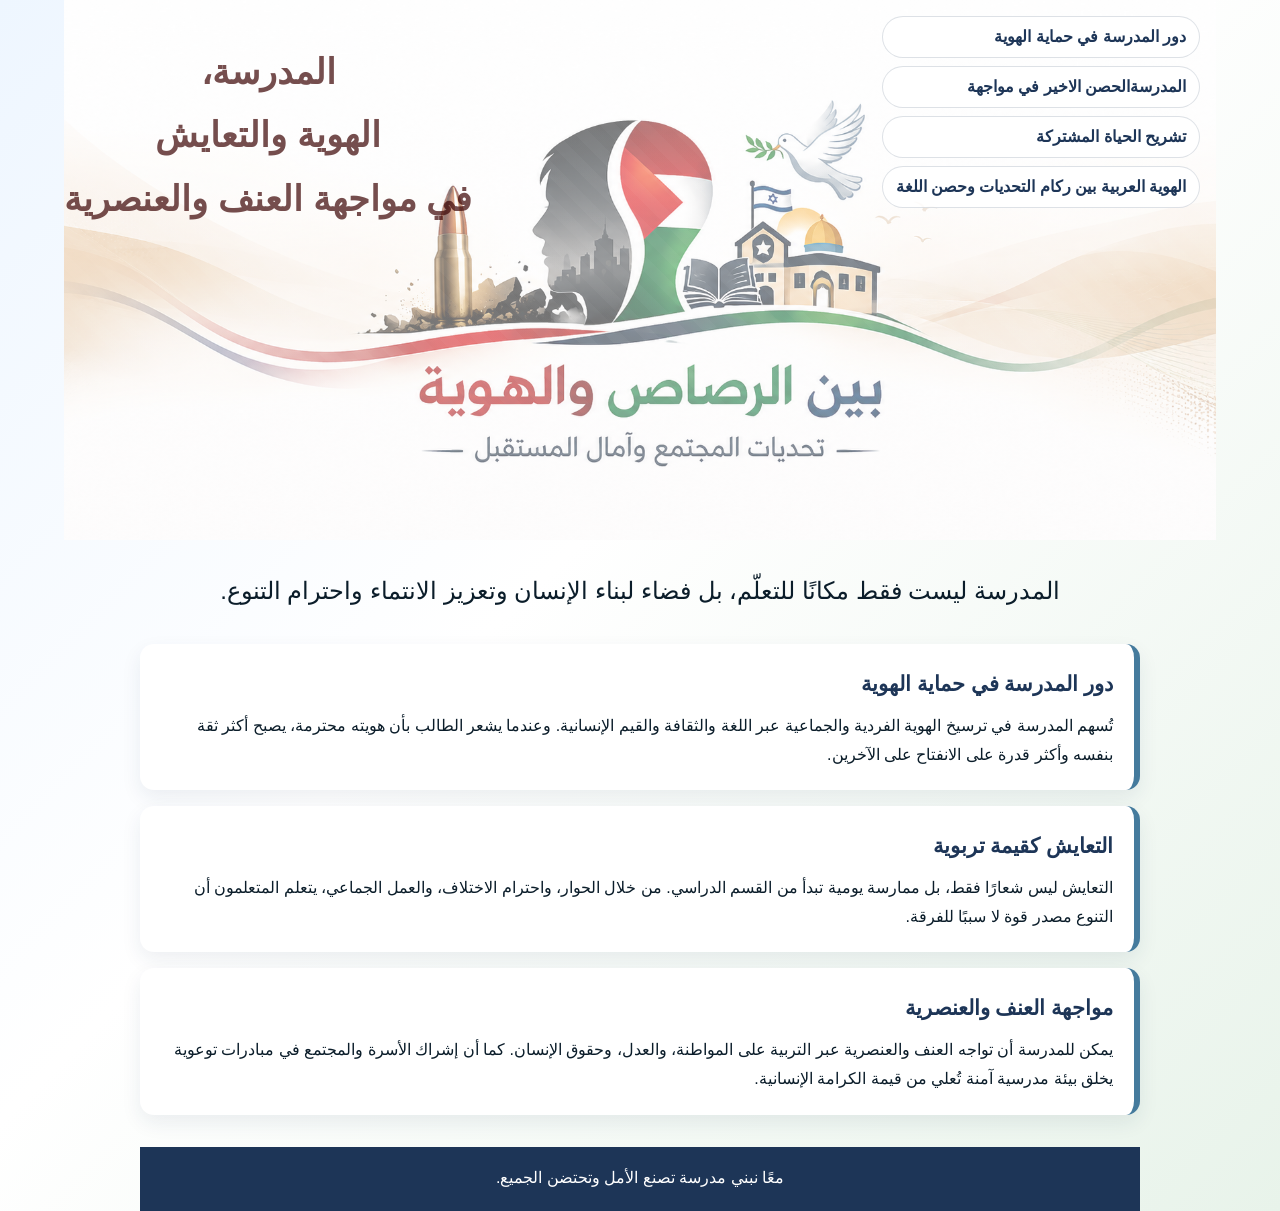
==== index.html @ 8325936c "Init" ====
<!DOCTYPE html>
<html lang="ar" dir="rtl">
<head>
  <meta charset="UTF-8" />
  <meta name="viewport" content="width=device-width, initial-scale=1.0" />
  <title>The school, identity and coexistence in the face of violence and racism</title>
  <link rel="stylesheet" href="style.css" />
</head>
<body>
  <header class="hero">
    <div class="overlay"></div>
    <nav class="header-links" aria-label="روابط الصور">
      <a class="image-link-btn" href="img/1.jpeg" target="_blank" rel="noopener noreferrer">
        <span class="icon">دور المدرسة في حماية الهوية</span>
      </a>
      <a class="image-link-btn" href="img/2.jpeg" >
        <span class="icon">المدرسةالحصن الاخير في مواجهة</span>
      
      </a>
      <a class="image-link-btn" href="img/3.jpeg" target="_blank" rel="noopener noreferrer">
        <span class="icon">تشريح الحياة المشتركة</span>
     
      </a>
      <a class="image-link-btn" href="img/4.jpeg" target="_blank" rel="noopener noreferrer">
        <span class="icon">الهوية العربية بين ركام التحديات وحصن اللغة</span>
       
      </a>
    </nav>
    <div class="hero-content">
   <!--   <h1 style="font-size: 2.2rem;">المدرسة، الهوية والتعايش في مواجهة العنف والعنصرية</h1> -->
     
    <!--  <button id="learnMoreBtn">اعرف المزيد</button> -->
    </div>
    <p style="text-align: center;font-size: 2.2rem;">
      <h1 style="font-size: 2.2rem;">المدرسة،<br> الهوية والتعايش <br>في مواجهة العنف والعنصرية</h1>
     </p>
     
  </header>
  <br>
  <p style="text-align: center;font-size: 1.5rem;"> المدرسة ليست فقط مكانًا للتعلّم، بل فضاء لبناء الإنسان وتعزيز الانتماء واحترام التنوع.
 </p>
  <main class="container">
    <section class="card">
      <h2>دور المدرسة في حماية الهوية</h2>
      <p>
      
        تُسهم المدرسة في ترسيخ الهوية الفردية والجماعية عبر اللغة والثقافة والقيم الإنسانية.
        وعندما يشعر الطالب بأن هويته محترمة، يصبح أكثر ثقة بنفسه وأكثر قدرة على الانفتاح على الآخرين.
      </p>
    </section>

    <section class="card">
      <h2>التعايش كقيمة تربوية</h2>
      <p>
        التعايش ليس شعارًا فقط، بل ممارسة يومية تبدأ من القسم الدراسي. من خلال الحوار،
        واحترام الاختلاف، والعمل الجماعي، يتعلم المتعلمون أن التنوع مصدر قوة لا سببًا للفرقة.
      </p>
    </section>

    <section class="card">
      <h2>مواجهة العنف والعنصرية</h2>
      <p>
        يمكن للمدرسة أن تواجه العنف والعنصرية عبر التربية على المواطنة، والعدل، وحقوق الإنسان.
        كما أن إشراك الأسرة والمجتمع في مبادرات توعوية يخلق بيئة مدرسية آمنة تُعلي من قيمة الكرامة الإنسانية.
      </p>
    </section>

    <section id="moreInfo" class="card hidden">
      <h2>رسالة أساسية</h2>
      <p>
        حين تتحد المدرسة والأسرة والمجتمع حول قيم الاحترام والمساواة، يصبح التعليم أداة حقيقية
        لبناء مستقبل يسوده السلام والتعايش، بعيدًا عن كل أشكال العنف والتمييز.
      </p>
    </section>
  </main>

  <footer>
    <p>معًا نبني مدرسة تصنع الأمل وتحتضن الجميع.</p>
  </footer>

  <script src="script.js"></script>
</body>
</html>
---- style.css ----
:root {
  --primary: #1d3557;
  --secondary: #457b9d;
  --accent: #e63946;
  --light: #f1faee;
  --text: #0b1d2a;
}

* {
  box-sizing: border-box;
  margin: 0;
  padding: 0;
}

body {
  font-family: "Tahoma", "Arial", sans-serif;
  line-height: 1.8;
  color: var(--text);
  background: linear-gradient(135deg, #eef6ff, #ffffff 45%, #e8f3ea);
}

.hero {
  position: relative;
  width: 90%;
  min-height: 60vh;
  display: flex;
  align-items: flex-start;
  justify-content: center;
  padding-top: 2.5rem;
  text-align: center;
  color: #3c0404;
  background:
    linear-gradient(rgba(255, 255, 255, 0.45), rgba(252, 250, 250, 0.45)),
    url("img/header.png") center/cover no-repeat;
  background-size: cover;
  background-position: center;
  background-repeat: no-repeat;
  margin: 0 auto;
  overflow: hidden;
}

.header-links {
  position: absolute;
  top: 1rem;
  right: 1rem;
  z-index: 2;
  display: flex;
  flex-direction: column;
  gap: 0.5rem;
}

.image-link-btn {
  display: inline-flex;
  align-items: center;
  gap: 0.4rem;
  text-decoration: none;
  background: rgba(255, 255, 255, 0.86);
  color: #1d3557;
  border: 1px solid rgba(29, 53, 87, 0.15);
  border-radius: 900px;
  padding: 0.35rem 0.8rem;
  font-size: 0.92rem;
  font-weight: 700;
  transition: transform 0.2s ease, background-color 0.2s ease;
}

.image-link-btn:hover {
  background: #ffffff;
  transform: translateY(-1px);
}

.image-link-btn .icon {
  font-size: 1rem;
}

.overlay {
  position: absolute;
  inset: 0;
  background: repeating-linear-gradient(
    45deg,
    rgba(255, 255, 255, 0.04),
    rgba(255, 255, 255, 0.04) 12px,
    rgba(255, 255, 255, 0.01) 12px,
    rgba(255, 255, 255, 0.01) 24px
  );
}

.hero-content {
  position: relative;
  z-index: 1;
  max-width: 800px;
  padding: 2rem;
  margin: 0 auto;
  text-align: center;
}

.hero h1 {
  font-size: clamp(2.21rem, 3.9vw, 3.38rem);
  margin-bottom: 1rem;
  opacity: 0.7;
}

.hero p {
  font-size: 1.1rem;
  margin-bottom: 1.3rem;
}

button {
  background: var(--accent);
  color: #fff;
  border: none;
  padding: 0.8rem 1.5rem;
  border-radius: 10px;
  font-size: 1rem;
  cursor: pointer;
  transition: transform 0.2s ease, background 0.2s ease;
}

button:hover {
  background: #c52b36;
  transform: translateY(-1px);
}

.container {
  width: 90%;
  max-width: 1000px;
  margin: 2rem auto;
  display: grid;
  gap: 1rem;
}

.card {
  background: #fff;
  border-right: 6px solid var(--secondary);
  border-radius: 14px;
  padding: 1.3rem;
  box-shadow: 0 8px 20px rgba(29, 53, 87, 0.08);
}

.card h2 {
  color: var(--primary);
  margin-bottom: 0.6rem;
  font-size: 1.3rem;
}

.hidden {
  display: none;
}

footer {
  width: 90%;
  max-width: 1000px;
  text-align: center;
  padding: 1.1rem;
  color: #fff;
  background: var(--primary);
  margin: 1.5rem auto 0;
}
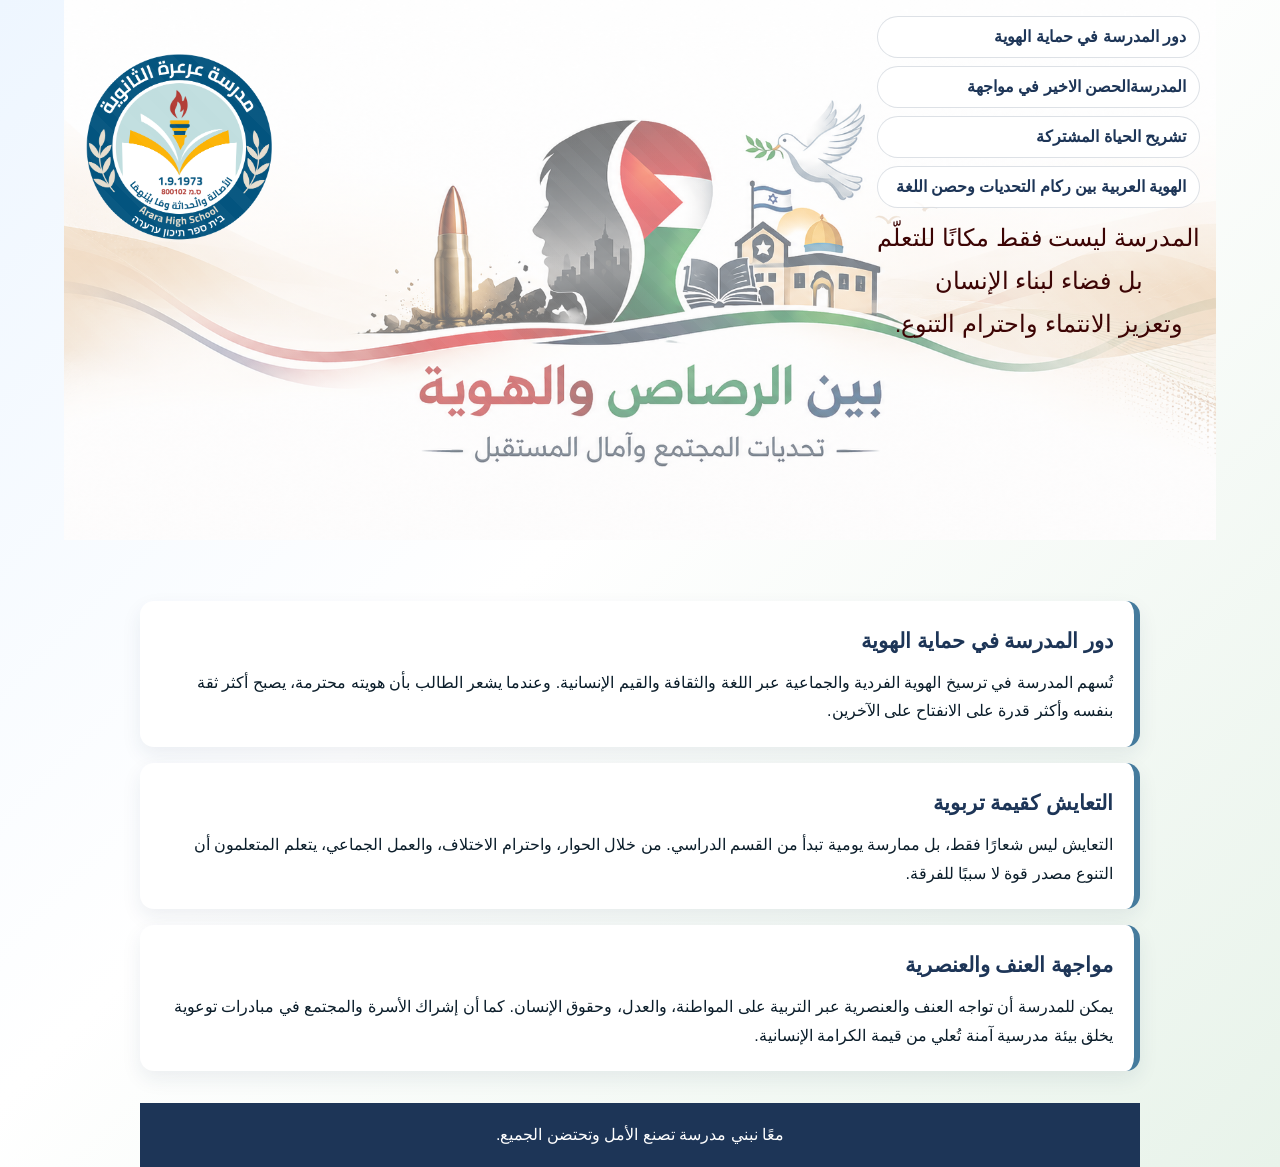
==== commit ecce1b5f: "init3" ====
--- a/index.html
+++ b/index.html
@@ -10,35 +10,36 @@
   <header class="hero">
     <div class="overlay"></div>
     <nav class="header-links" aria-label="روابط الصور">
-      <a class="image-link-btn" href="img/1.jpeg" target="_blank" rel="noopener noreferrer">
+      <a class="image-link-btn" href="p1.html">
         <span class="icon">دور المدرسة في حماية الهوية</span>
       </a>
-      <a class="image-link-btn" href="img/2.jpeg" >
+      <a class="image-link-btn" href="p2.html" target="_blank" rel="noopener noreferrer">
         <span class="icon">المدرسةالحصن الاخير في مواجهة</span>
       
       </a>
-      <a class="image-link-btn" href="img/3.jpeg" target="_blank" rel="noopener noreferrer">
+      <a class="image-link-btn" href="p3.html" target="_blank" rel="noopener noreferrer">
         <span class="icon">تشريح الحياة المشتركة</span>
      
       </a>
-      <a class="image-link-btn" href="img/4.jpeg" target="_blank" rel="noopener noreferrer">
+      <a class="image-link-btn" href="p4.html" target="_blank" rel="noopener noreferrer">
         <span class="icon">الهوية العربية بين ركام التحديات وحصن اللغة</span>
        
       </a>
+      <p style="text-align: center;font-size: 1.5rem;"> المدرسة ليست فقط مكانًا للتعلّم<br> بل فضاء لبناء الإنسان<br> وتعزيز الانتماء واحترام التنوع.
+      </p>
+     
     </nav>
+     
     <div class="hero-content">
    <!--   <h1 style="font-size: 2.2rem;">المدرسة، الهوية والتعايش في مواجهة العنف والعنصرية</h1> -->
      
     <!--  <button id="learnMoreBtn">اعرف المزيد</button> -->
     </div>
-    <p style="text-align: center;font-size: 2.2rem;">
-      <h1 style="font-size: 2.2rem;">المدرسة،<br> الهوية والتعايش <br>في مواجهة العنف والعنصرية</h1>
-     </p>
+    <img src="img/logo.png" style="width: 20%; height: 20%; align-items: center;" alt="صورة توضيحية حول العنف والجريمة" />
+   
      
   </header>
   <br>
-  <p style="text-align: center;font-size: 1.5rem;"> المدرسة ليست فقط مكانًا للتعلّم، بل فضاء لبناء الإنسان وتعزيز الانتماء واحترام التنوع.
- </p>
   <main class="container">
     <section class="card">
       <h2>دور المدرسة في حماية الهوية</h2>
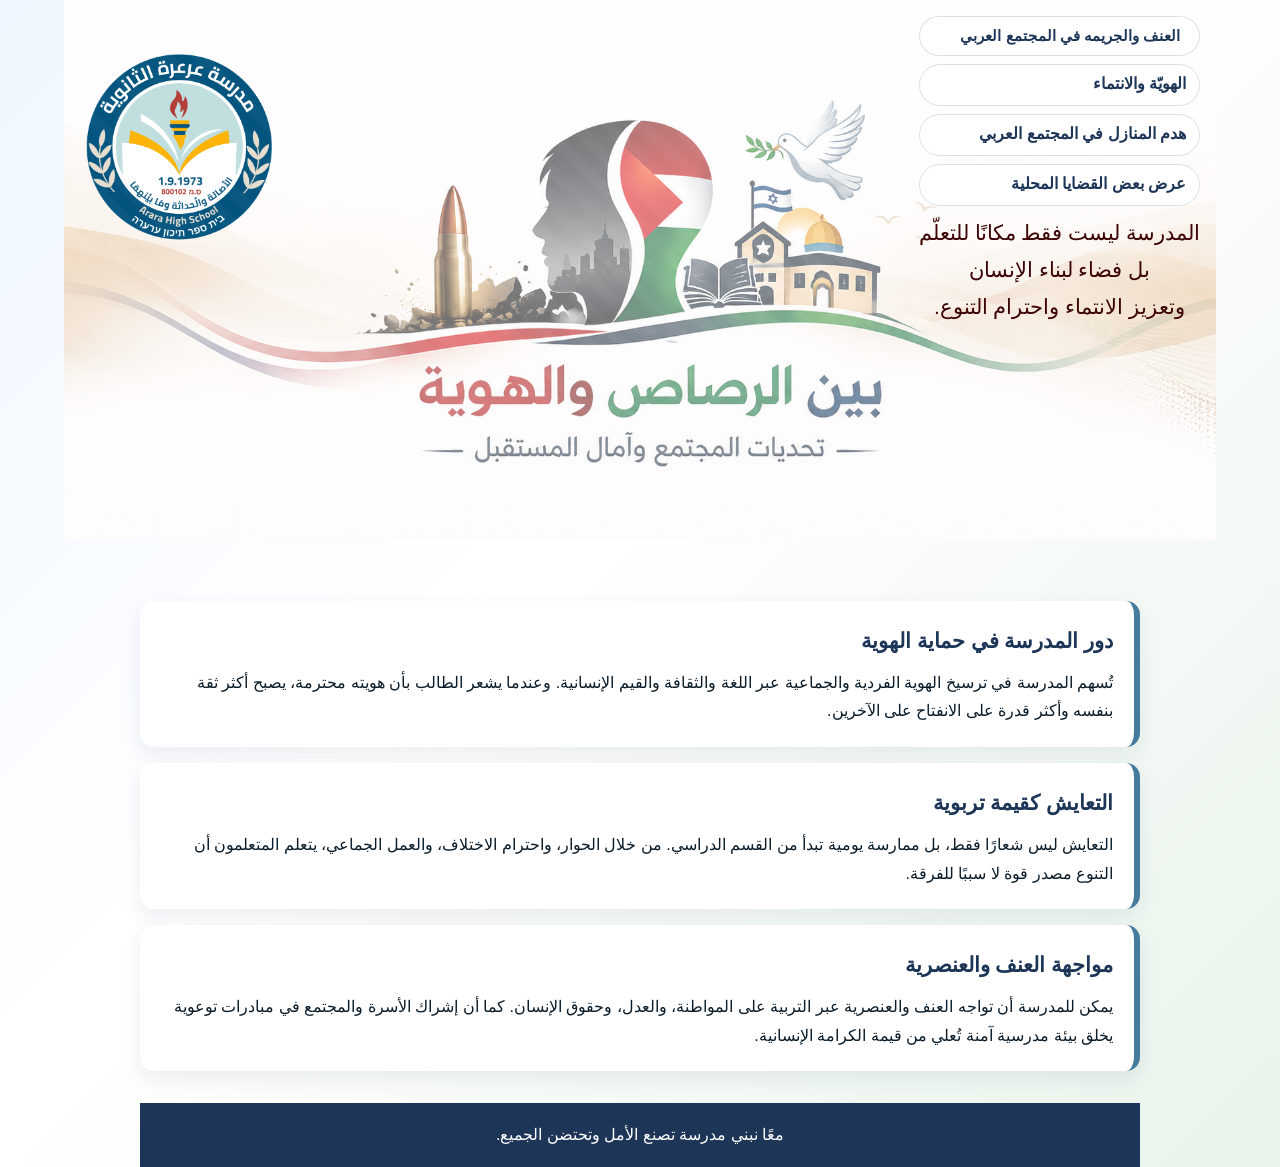
==== commit 6dc33a67: "new" ====
--- a/index.html
+++ b/index.html
@@ -11,21 +11,22 @@
     <div class="overlay"></div>
     <nav class="header-links" aria-label="روابط الصور">
       <a class="image-link-btn" href="p1.html">
-        <span class="icon">دور المدرسة في حماية الهوية</span>
+        <span class="icon"> </span>العنف والجريمه في المجتمع العربي</span>
       </a>
       <a class="image-link-btn" href="p2.html" target="_blank" rel="noopener noreferrer">
-        <span class="icon">المدرسةالحصن الاخير في مواجهة</span>
-      
+        <span class="icon">الهويّة والانتماء </span>     
       </a>
       <a class="image-link-btn" href="p3.html" target="_blank" rel="noopener noreferrer">
-        <span class="icon">تشريح الحياة المشتركة</span>
+        <span class="icon">هدم المنازل في المجتمع العربي</span>
      
       </a>
-      <a class="image-link-btn" href="p4.html" target="_blank" rel="noopener noreferrer">
-        <span class="icon">الهوية العربية بين ركام التحديات وحصن اللغة</span>
-       
+    
+      <a class="image-link-btn" href="pdf1.html" target="_blank" rel="noopener noreferrer">
+        <span class="icon">عرض بعض القضايا المحلية</span>
+     
       </a>
-      <p style="text-align: center;font-size: 1.5rem;"> المدرسة ليست فقط مكانًا للتعلّم<br> بل فضاء لبناء الإنسان<br> وتعزيز الانتماء واحترام التنوع.
+
+      <p style="text-align: center;font-size: 1.3rem;"> المدرسة ليست فقط مكانًا للتعلّم<br> بل فضاء لبناء الإنسان<br> وتعزيز الانتماء واحترام التنوع.
       </p>
      
     </nav>
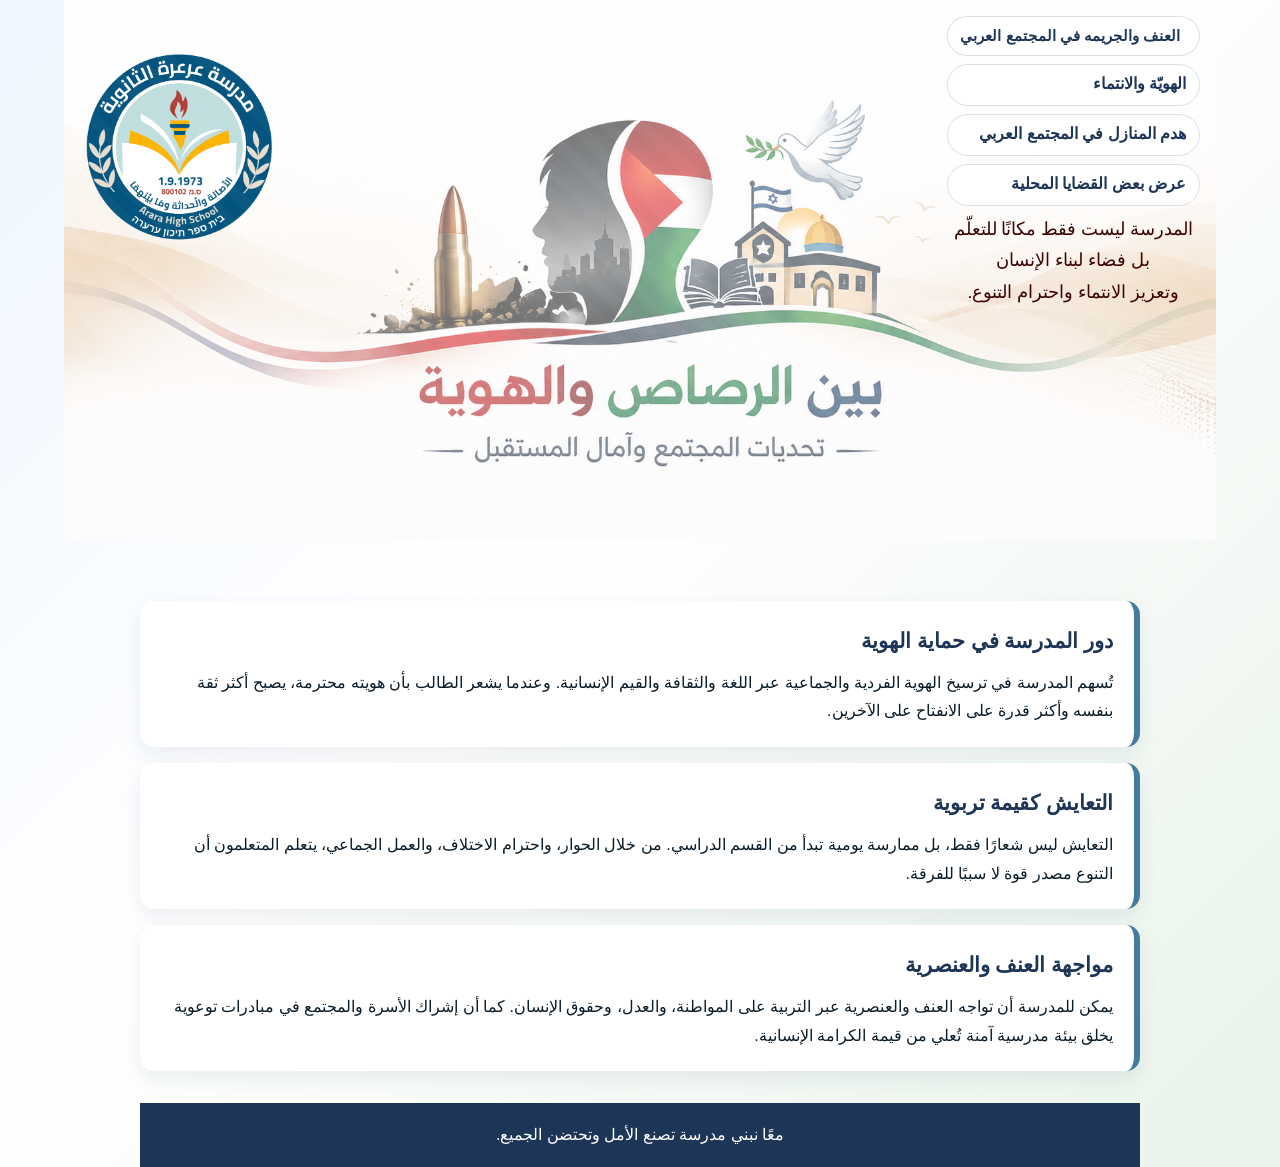
==== commit 3b0db8e1: "new" ====
--- a/index.html
+++ b/index.html
@@ -26,7 +26,7 @@
      
       </a>
 
-      <p style="text-align: center;font-size: 1.3rem;"> المدرسة ليست فقط مكانًا للتعلّم<br> بل فضاء لبناء الإنسان<br> وتعزيز الانتماء واحترام التنوع.
+      <p style="text-align: center;font: size 30px;;"> المدرسة ليست فقط مكانًا للتعلّم<br> بل فضاء لبناء الإنسان<br> وتعزيز الانتماء واحترام التنوع.
       </p>
      
     </nav>
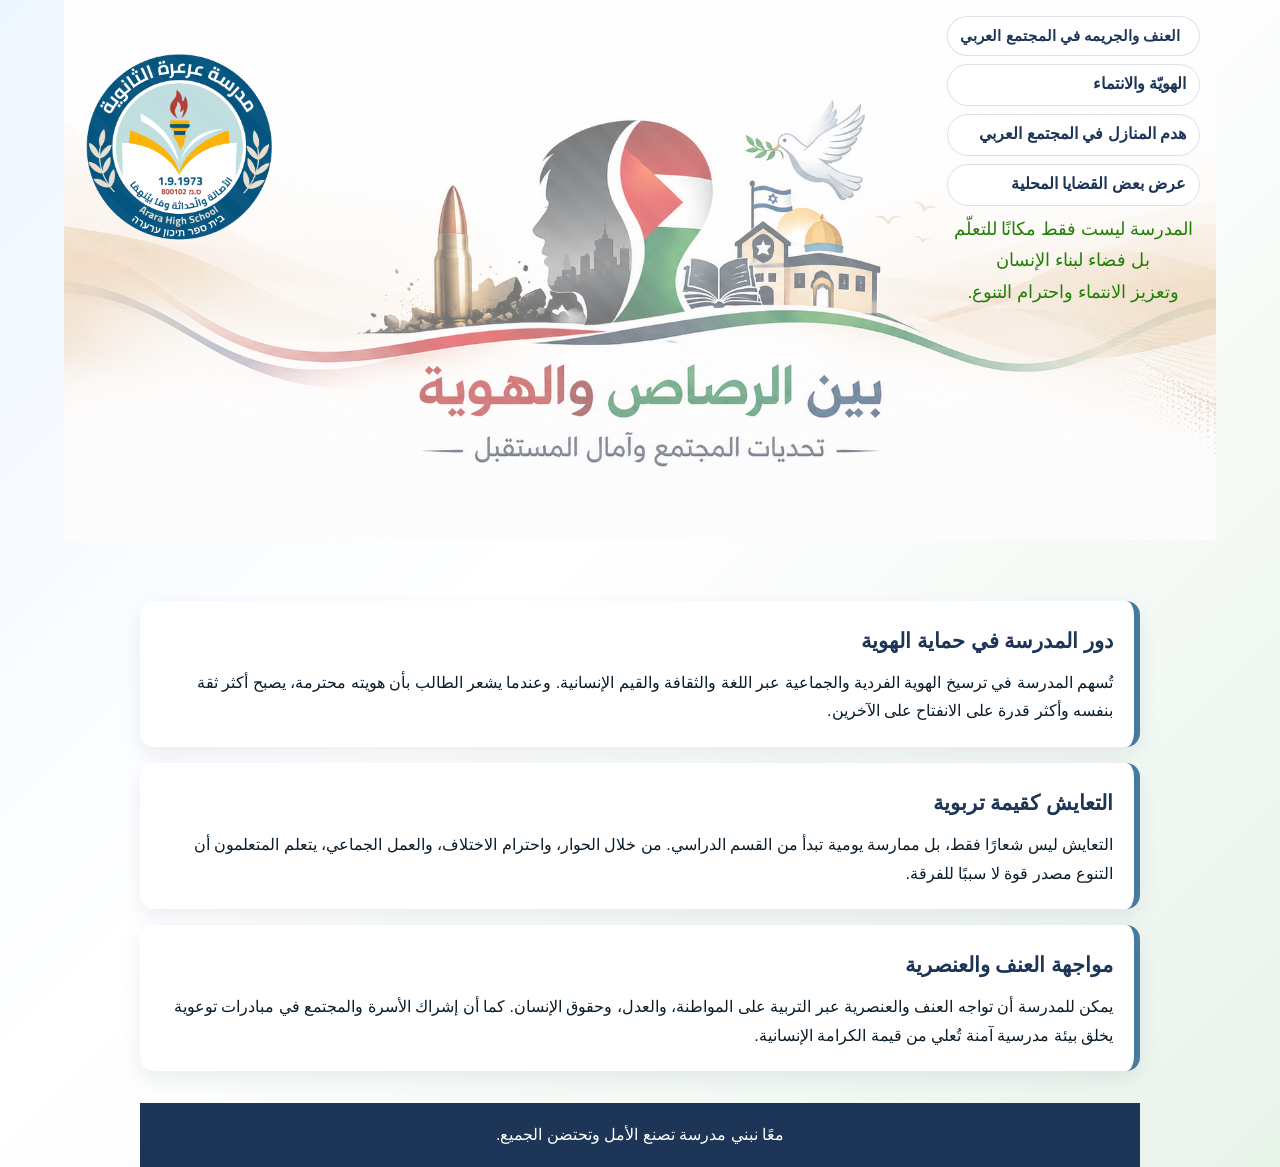
==== commit 5d7db544: "new" ====
--- a/index.html
+++ b/index.html
@@ -26,7 +26,7 @@
      
       </a>
 
-      <p style="text-align: center;font: size 30px;;"> المدرسة ليست فقط مكانًا للتعلّم<br> بل فضاء لبناء الإنسان<br> وتعزيز الانتماء واحترام التنوع.
+      <p style="text-align: center;font: size 1.5rem; color: #208005;"> المدرسة ليست فقط مكانًا للتعلّم<br> بل فضاء لبناء الإنسان<br> وتعزيز الانتماء واحترام التنوع.
       </p>
      
     </nav>
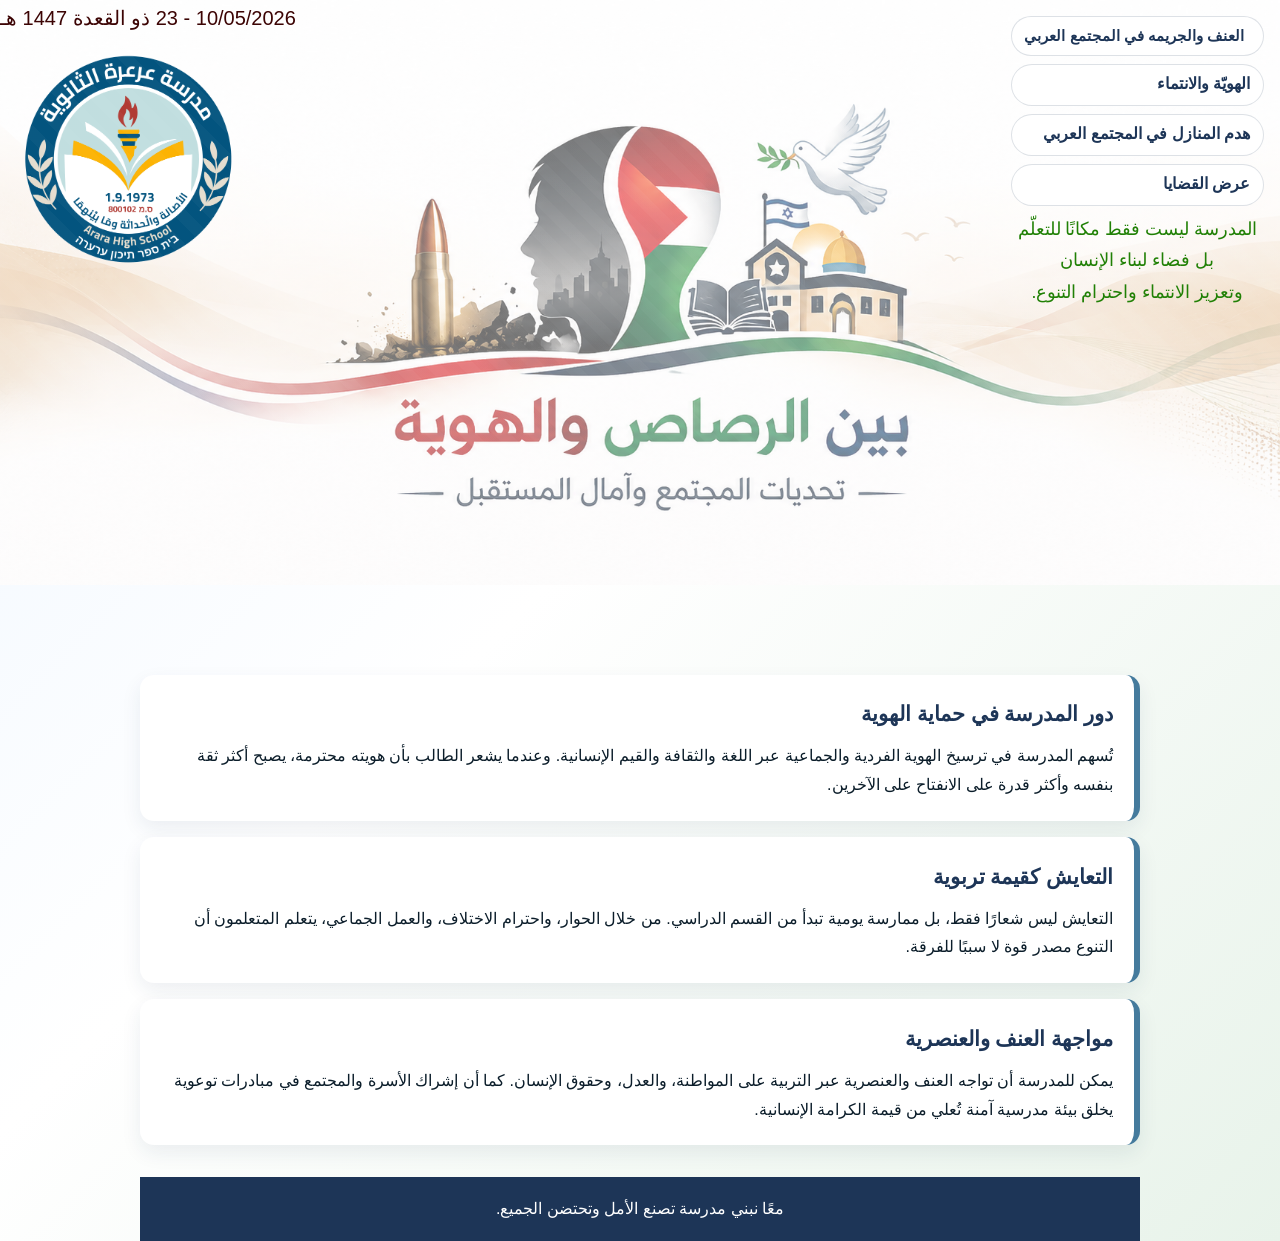
==== commit 13a248f6: "8-5" ====
--- a/index.html
+++ b/index.html
@@ -8,7 +8,10 @@
 </head>
 <body>
   <header class="hero">
-    <div class="overlay"></div>
+    <div class="overlay">
+
+      <p style="font-size: 20px; text-align: left;padding-right: 200px;">10/05/2026 - 23 ذو القعدة 1447 هـ</p> 
+    </div>
     <nav class="header-links" aria-label="روابط الصور">
       <a class="image-link-btn" href="p1.html">
         <span class="icon"> </span>العنف والجريمه في المجتمع العربي</span>
@@ -21,8 +24,8 @@
      
       </a>
     
-      <a class="image-link-btn" href="pdf1.html" target="_blank" rel="noopener noreferrer">
-        <span class="icon">عرض بعض القضايا المحلية</span>
+      <a class="image-link-btn" href="p5.html" target="_blank" rel="noopener noreferrer">
+        <span class="icon">عرض  القضايا </span>
      
       </a>
 
@@ -36,11 +39,12 @@
      
     <!--  <button id="learnMoreBtn">اعرف المزيد</button> -->
     </div>
-    <img src="img/logo.png" style="width: 20%; height: 20%; align-items: center;" alt="صورة توضيحية حول العنف والجريمة" />
    
+    <img src="img/logo.png" style="width: 20%; height: 20%; align-items: left;" alt="صورة توضيحية حول العنف والجريمة" /><br><br>
      
   </header>
   <br>
+<br>
   <main class="container">
     <section class="card">
       <h2>دور المدرسة في حماية الهوية</h2>
--- a/style.css
+++ b/style.css
@@ -21,8 +21,9 @@
 
 .hero {
   position: relative;
+  position:  top
   width: 90%;
-  min-height: 60vh;
+  min-height: 65vh;
   display: flex;
   align-items: flex-start;
   justify-content: center;
@@ -37,6 +38,18 @@
   background-repeat: no-repeat;
   margin: 0 auto;
   overflow: hidden;
+}
+
+.header-date {
+  position: absolute;
+  top: 1rem;
+  right: 1rem;
+  z-index: 3;
+  text-align: right;
+  color: #ffffff;
+  font-size: 20px;
+  line-height: 1.4;
+  text-shadow: 0 2px 6px rgba(0, 0, 0, 0.45);
 }
 
 .header-links {
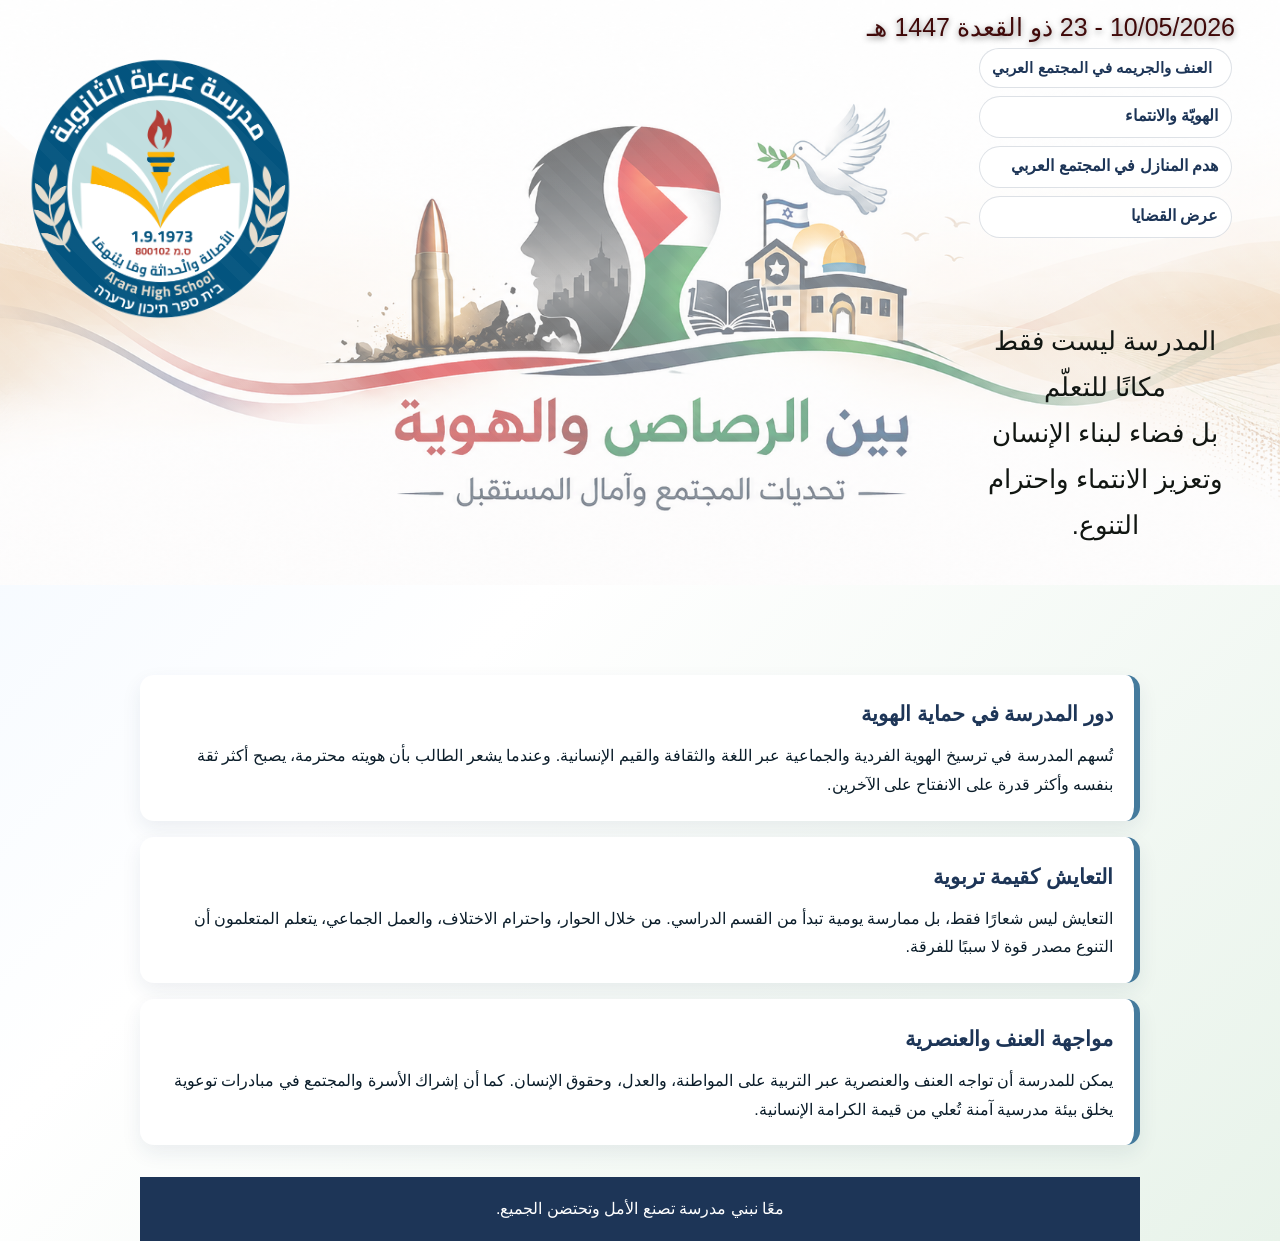
==== commit fa16146b: "8-5" ====
--- a/index.html
+++ b/index.html
@@ -9,9 +9,9 @@
 <body>
   <header class="hero">
     <div class="overlay">
+  </div>
+  <p style="font-size: 25px; text-shadow: 0 2px 6px rgba(0, 0, 0, 0.45); margin-top:  -35px; margin-right: 45px; text-align: right;">10/05/2026 - 23 ذو القعدة 1447 هـ</p> 
 
-      <p style="font-size: 20px; text-align: left;padding-right: 200px;">10/05/2026 - 23 ذو القعدة 1447 هـ</p> 
-    </div>
     <nav class="header-links" aria-label="روابط الصور">
       <a class="image-link-btn" href="p1.html">
         <span class="icon"> </span>العنف والجريمه في المجتمع العربي</span>
@@ -28,19 +28,18 @@
         <span class="icon">عرض  القضايا </span>
      
       </a>
-
-      <p style="text-align: center;font: size 1.5rem; color: #208005;"> المدرسة ليست فقط مكانًا للتعلّم<br> بل فضاء لبناء الإنسان<br> وتعزيز الانتماء واحترام التنوع.
-      </p>
-     
+    <p style="text-align: center;font-size: 1.6rem; color: #111612;position: absolute; top: 270px;"> المدرسة ليست فقط مكانًا للتعلّم<br> بل فضاء لبناء الإنسان<br> وتعزيز الانتماء واحترام التنوع.
+      </p>   
     </nav>
-     
+   
+    
     <div class="hero-content">
    <!--   <h1 style="font-size: 2.2rem;">المدرسة، الهوية والتعايش في مواجهة العنف والعنصرية</h1> -->
      
     <!--  <button id="learnMoreBtn">اعرف المزيد</button> -->
     </div>
    
-    <img src="img/logo.png" style="width: 20%; height: 20%; align-items: left;" alt="صورة توضيحية حول العنف والجريمة" /><br><br>
+    <img src="img/logo.png" style="width: 25%; height: 25%; align-items: left;padding-top: -50px;" alt="صورة توضيحية حول العنف والجريمة" /><br><br>
      
   </header>
   <br>
--- a/style.css
+++ b/style.css
@@ -54,8 +54,8 @@
 
 .header-links {
   position: absolute;
-  top: 1rem;
-  right: 1rem;
+  top: 3rem;
+  right: 3rem;
   z-index: 2;
   display: flex;
   flex-direction: column;
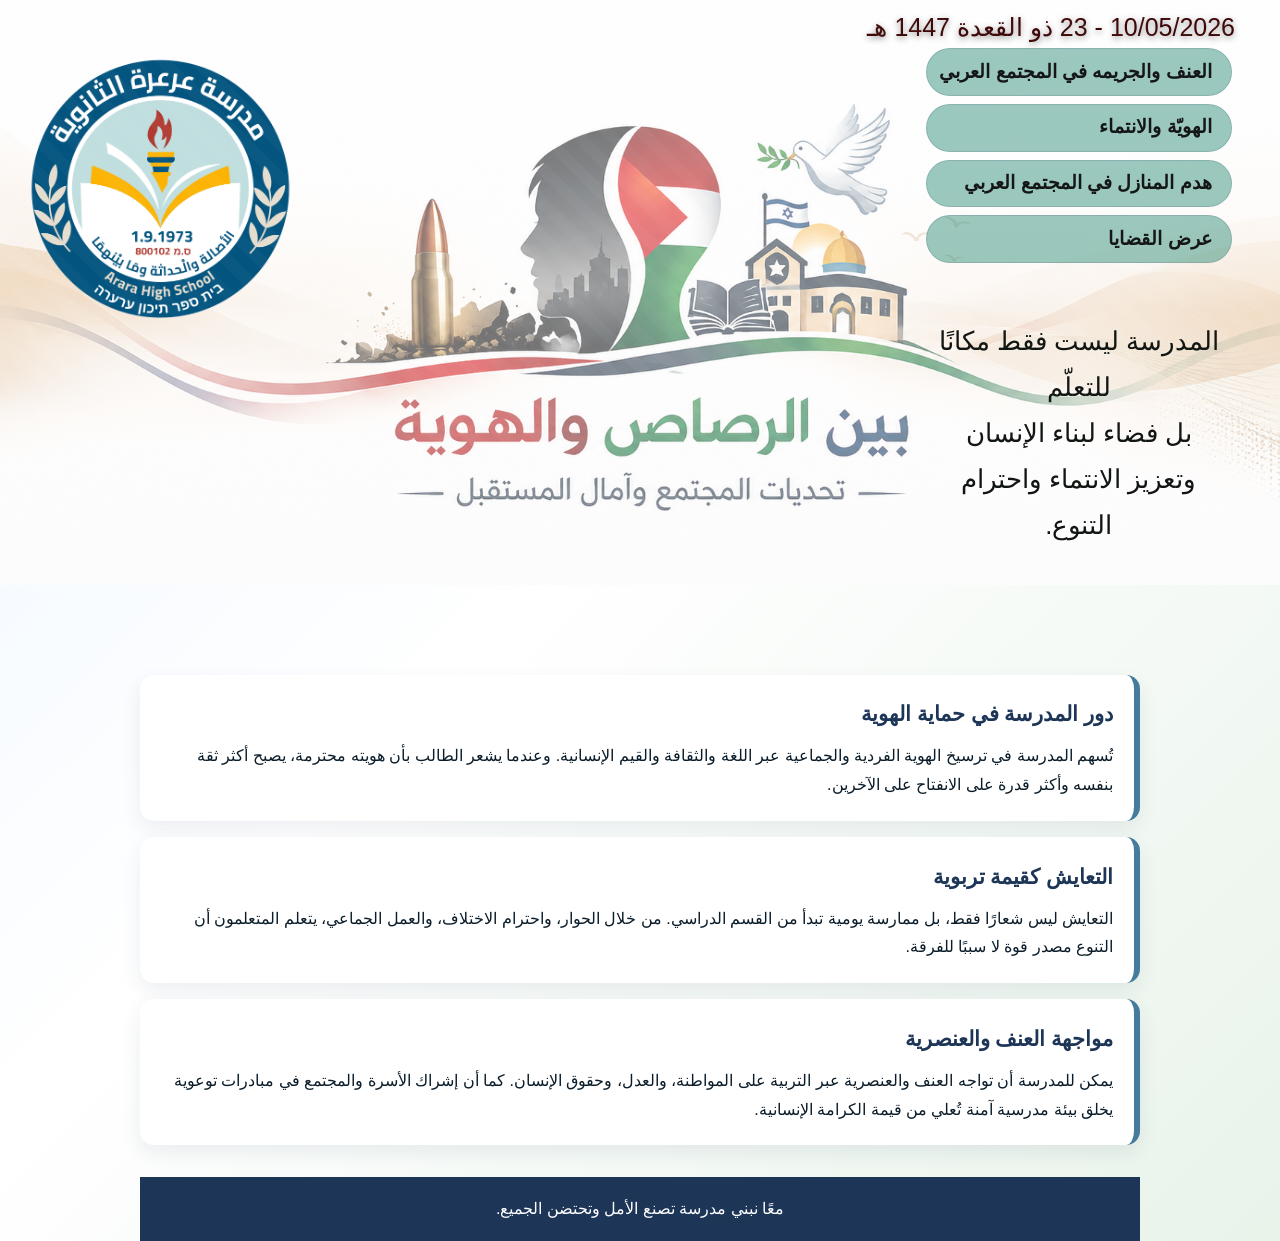
==== commit 691f38d7: "8-5" ====
--- a/index.html
+++ b/index.html
@@ -16,16 +16,16 @@
       <a class="image-link-btn" href="p1.html">
         <span class="icon"> </span>العنف والجريمه في المجتمع العربي</span>
       </a>
-      <a class="image-link-btn" href="p2.html" target="_blank" rel="noopener noreferrer">
-        <span class="icon">الهويّة والانتماء </span>     
+      <a class="image-link-btn" href="p2.html" >
+        <span class="icon"></span>الهويّة والانتماء </span>     
       </a>
-      <a class="image-link-btn" href="p3.html" target="_blank" rel="noopener noreferrer">
-        <span class="icon">هدم المنازل في المجتمع العربي</span>
+      <a class="image-link-btn" href="p3.html" >
+        <span class="icon"></span>هدم المنازل في المجتمع العربي</span>
      
       </a>
-    
-      <a class="image-link-btn" href="p5.html" target="_blank" rel="noopener noreferrer">
-        <span class="icon">عرض  القضايا </span>
+      
+      <a class="image-link-btn" href="p5.html" >
+        <span class="icon"></span>عرض  القضايا </span>
      
       </a>
     <p style="text-align: center;font-size: 1.6rem; color: #111612;position: absolute; top: 270px;"> المدرسة ليست فقط مكانًا للتعلّم<br> بل فضاء لبناء الإنسان<br> وتعزيز الانتماء واحترام التنوع.
--- a/style.css
+++ b/style.css
@@ -67,12 +67,12 @@
   align-items: center;
   gap: 0.4rem;
   text-decoration: none;
-  background: rgba(255, 255, 255, 0.86);
-  color: #1d3557;
+  background: rgba(3, 118, 93, 0.393);
+  color: #151617;
   border: 1px solid rgba(29, 53, 87, 0.15);
   border-radius: 900px;
   padding: 0.35rem 0.8rem;
-  font-size: 0.92rem;
+  font-size: 1.2rem;
   font-weight: 700;
   transition: transform 0.2s ease, background-color 0.2s ease;
 }
